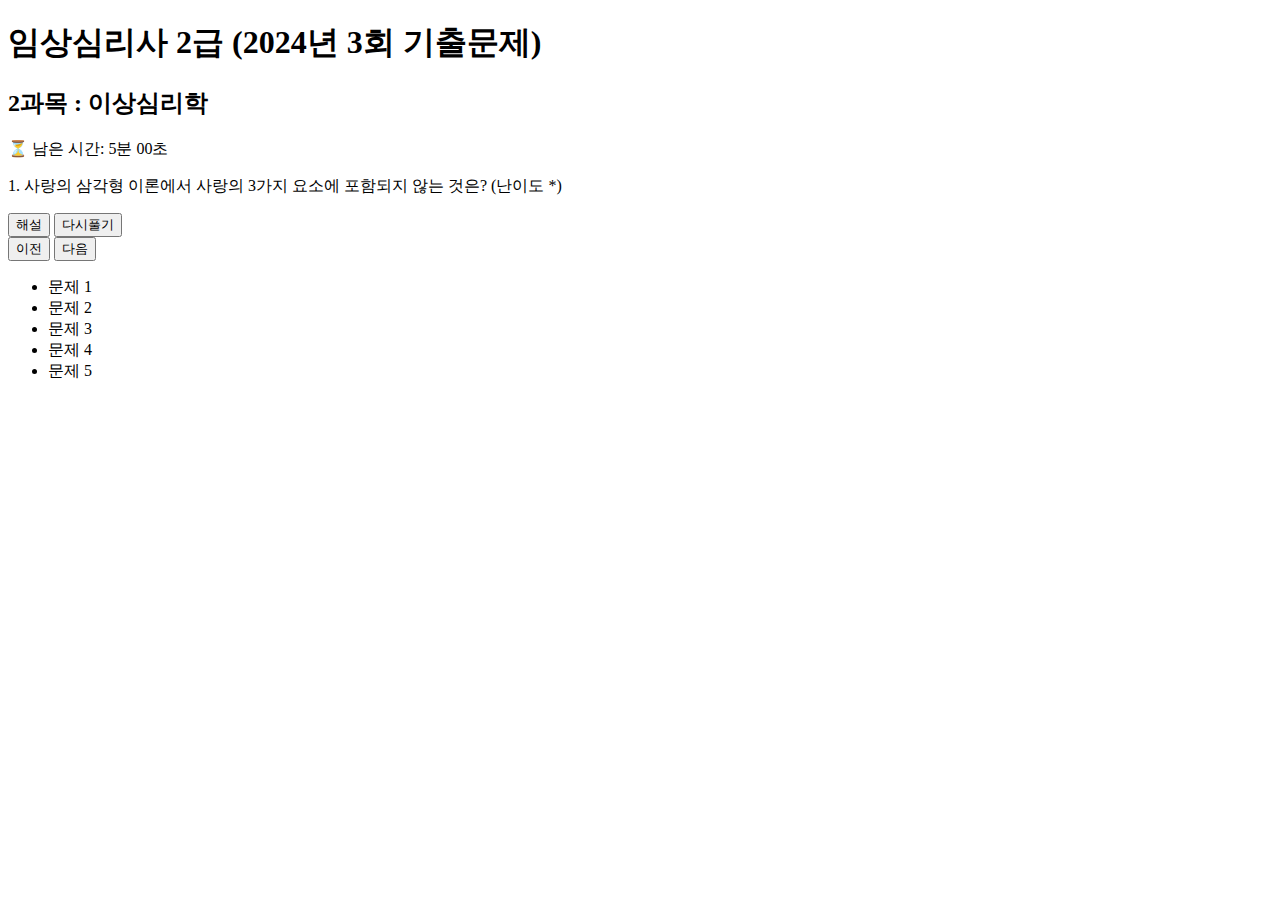
==== miniproject/index.html @ 19b0b0f9 "first-html" ====
<!DOCTYPE html>
<html lang="ko">
<head>
    <meta charset="UTF-8">
    <meta name="viewport" content="width=device-width, initial-scale=1.0">
    <title>임상심리사 2급 기출문제</title>
    <link rel="stylesheet" href="styles.css"> <!-- CSS 파일 링크 -->
</head>
<body>
    <header>
        <h1>임상심리사 2급 (2024년 3회 기출문제)</h1>
        <h2>2과목 : 이상심리학</h2>
        <div class="timer" id="timer">⏳ 남은 시간: <span id="time-remaining">5분 00초</span></div>
    </header>

    <main>
        <div class="content-container">
            <div class="question-container">
                <div class="question" id="question-container">
                    <p id="question-text">1. 사랑의 삼각형 이론에서 사랑의 3가지 요소에 포함되지 않는 것은? <span class="difficulty">(난이도 *)</span></p>
                </div>
                <div class="options" id="options-container">
                    <!-- 문제 옵션은 JavaScript로 동적으로 추가 -->
                </div>
                <div id="feedback"></div>
                <div id="explanation">
                    <!-- 해설은 JavaScript로 동적으로 추가 -->
                </div>
                <div class="navigation-buttons">
                    <div class="left-buttons">
                        <button class="explanation-button" onclick="toggleExplanation()">해설</button>
                        <button class="reset-button" onclick="resetQuestion()">다시풀기</button>
                    </div>
                    <div class="right-buttons">
                        <button class="prev-button" onclick="prevQuestion()">이전</button>
                        <button class="next-button" id="next-button" onclick="nextQuestion()">다음</button>
                        <button class="complete-button" id="complete-button" onclick="showResults()" style="display: none;">완료</button>
                    </div>
                </div>
            </div>
            <div class="question-navigation">
                <ul>
                    <li onclick="goToQuestion(0)">문제 1</li>
                    <li onclick="goToQuestion(1)">문제 2</li>
                    <li onclick="goToQuestion(2)">문제 3</li>
                    <li onclick="goToQuestion(3)">문제 4</li>
                    <li onclick="goToQuestion(4)">문제 5</li>
                </ul>
            </div>
        </div>
    </main>

    <script src="script.js"></script> <!-- JavaScript 파일 링크 -->
</body>
</html>
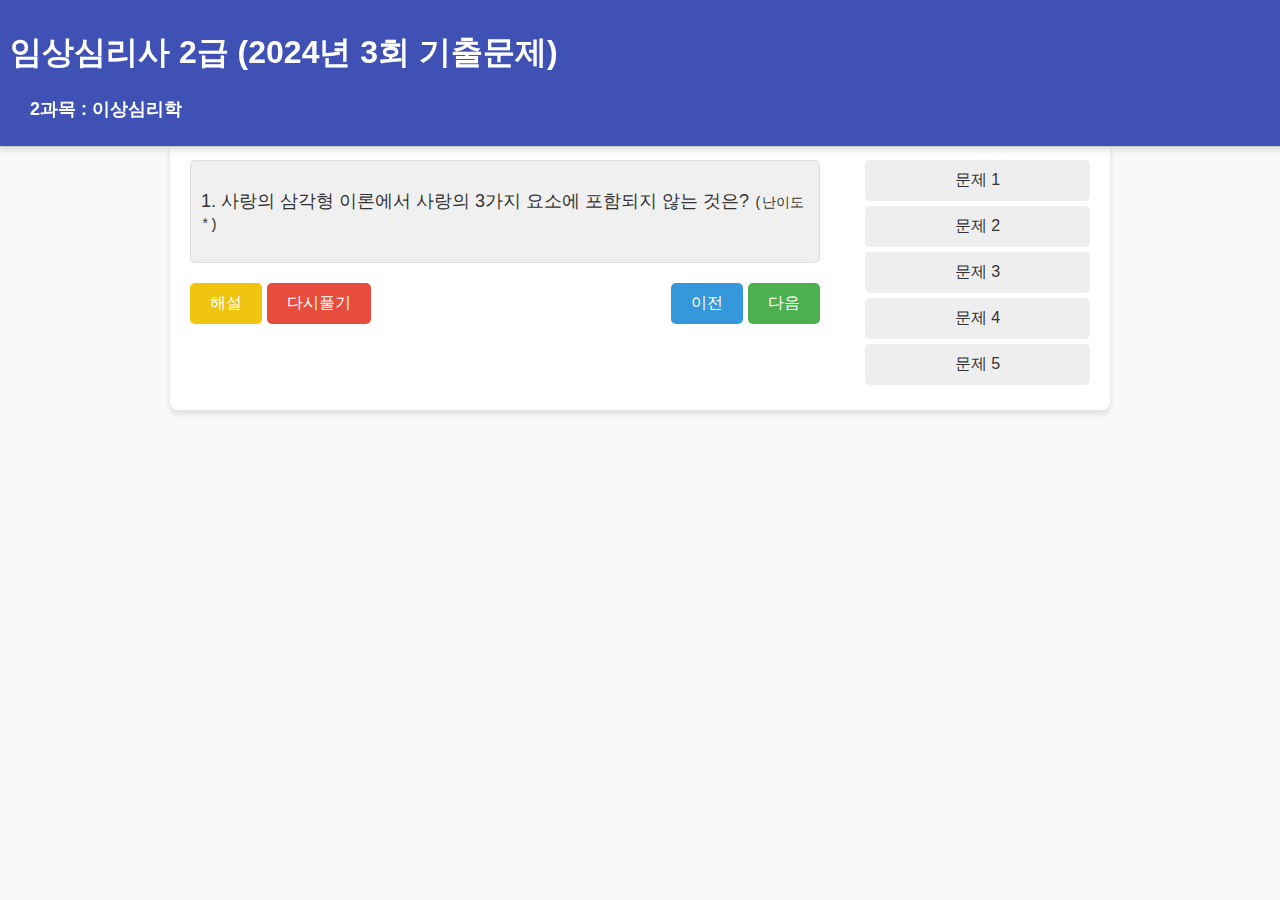
==== commit d9f93748: "first-css" ====
--- a/miniproject/index.html
+++ b/miniproject/index.html
@@ -10,10 +10,10 @@
     <header>
         <h1>임상심리사 2급 (2024년 3회 기출문제)</h1>
         <h2>2과목 : 이상심리학</h2>
-        <div class="timer" id="timer">⏳ 남은 시간: <span id="time-remaining">5분 00초</span></div>
     </header>
 
     <main>
+        </div>
         <div class="content-container">
             <div class="question-container">
                 <div class="question" id="question-container">
--- a/miniproject/styles.css
+++ b/miniproject/styles.css
@@ -0,0 +1,190 @@
+body {
+    margin: 0;
+    padding: 0;
+    font-family: Arial, sans-serif;
+    background-color: #f9f9f9;
+    color: #333;
+}
+
+header {
+    background-color: #3f51b5;
+    color: white;
+    padding: 10px;
+    border-bottom: 1px solid #ccc;
+    position: fixed;
+    top: 0;
+    width: 100%;
+    height: auto;
+    box-shadow: 0 4px 6px rgba(0, 0, 0, 0.1);
+    z-index: 1000;
+}
+
+header h2 {
+    margin-left: 20px;
+    font-size: 18px;
+}
+
+
+main {
+    margin-top: 140px;
+    padding: 20px;
+    background-color: #fff;
+    box-shadow: 0 4px 6px rgba(0, 0, 0, 0.1);
+    border-radius: 8px;
+    max-width: 900px;
+    margin-left: auto;
+    margin-right: auto;
+}
+
+.content-container {
+    display: flex;
+    justify-content: space-between;
+}
+
+.question-container {
+    width: 70%;
+}
+
+.question-navigation {
+    width: 25%;
+}
+
+.question-navigation ul {
+    list-style-type: none;
+    padding: 0;
+    margin: 0;
+}
+
+.question-navigation ul li {
+    padding: 10px;
+    background-color: #eee;
+    margin-bottom: 5px;
+    cursor: pointer;
+    text-align: center;
+    border-radius: 5px;
+    transition: background-color 0.3s;
+}
+
+.question-navigation ul li:hover {
+    background-color: #ddd;
+}
+
+.question {
+    font-size: 18px;
+    margin-bottom: 20px;
+    border: 1px solid #ddd;
+    padding: 10px;
+    border-radius: 5px;
+    background-color: #f0f0f0;
+}
+
+.difficulty {
+    font-size: 14px;
+    font-family: 'Courier New', Courier, monospace;
+}
+
+.options label {
+    display: block;
+    width: 100%;
+    margin: 10px 0;
+    padding: 10px;
+    font-size: 16px;
+    text-align: left;
+    cursor: pointer;
+    background-color: #f7f7f7;
+    border: 1px solid #ccc;
+    border-radius: 5px;
+    position: relative;
+    transition: background-color 0.3s;
+    box-sizing: border-box;
+    font-weight: normal;
+}
+
+.options label:hover {
+    background-color: #e0e0e0;
+}
+
+.options label span.number {
+    margin-right: 10px;
+    font-weight: normal;
+    color: black;
+    position: relative;
+}
+
+.options label span.number.checked::before {
+    content: "✔ ";
+    position: absolute;
+    left: -20px;
+    font-size: 18px;
+    color: black;
+}
+
+#feedback {
+    margin-top: 20px;
+    font-size: 18px;
+    font-weight: bold;
+}
+
+#explanation {
+    display: none;
+    margin-top: 20px;
+    padding: 10px;
+    border: 1px solid #ccc;
+    background-color: #f9f9f9;
+    line-height: 1.6;
+    border-radius: 5px;
+}
+
+.navigation-buttons {
+    margin-top: 20px;
+    display: flex;
+    justify-content: space-between;
+    align-items: center;
+}
+
+.left-buttons {
+    display: flex;
+    gap: 5px;
+}
+
+.right-buttons {
+    display: flex;
+    gap: 5px;
+}
+
+.navigation-buttons button {
+    padding: 10px 20px;
+    font-size: 16px;
+    cursor: pointer;
+    border-radius: 5px;
+}
+
+.navigation-buttons .explanation-button {
+    background-color: #f1c40f;
+    color: white;
+    border: none;
+}
+
+.navigation-buttons .reset-button {
+    background-color: #e74c3c;
+    color: white;
+    border: none;
+}
+
+.navigation-buttons .next-button {
+    background-color: #4caf50;
+    color: white;
+    border: none;
+}
+
+.navigation-buttons .prev-button {
+    background-color: #3498db;
+    color: white;
+    border: none;
+}
+
+.navigation-buttons .complete-button {
+    background-color: #2ecc71;
+    color: white;
+    border: none;
+}
